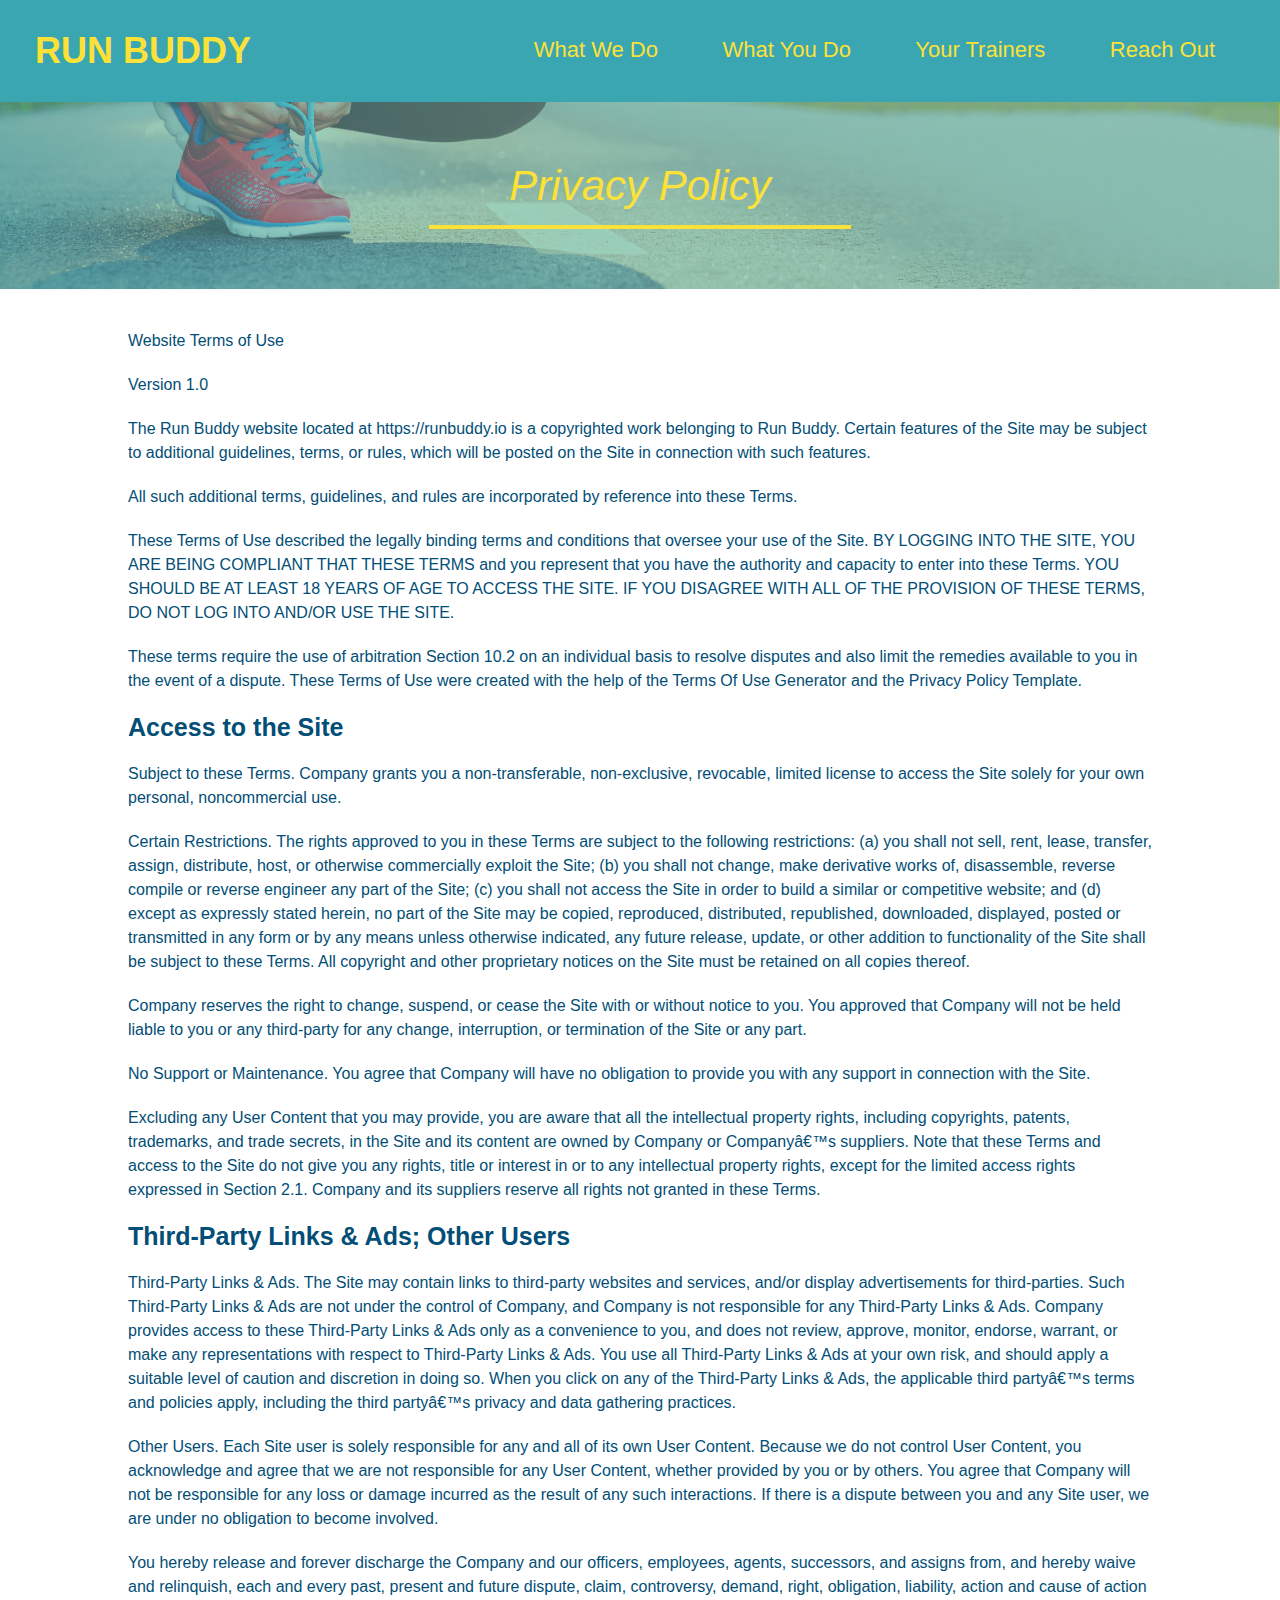
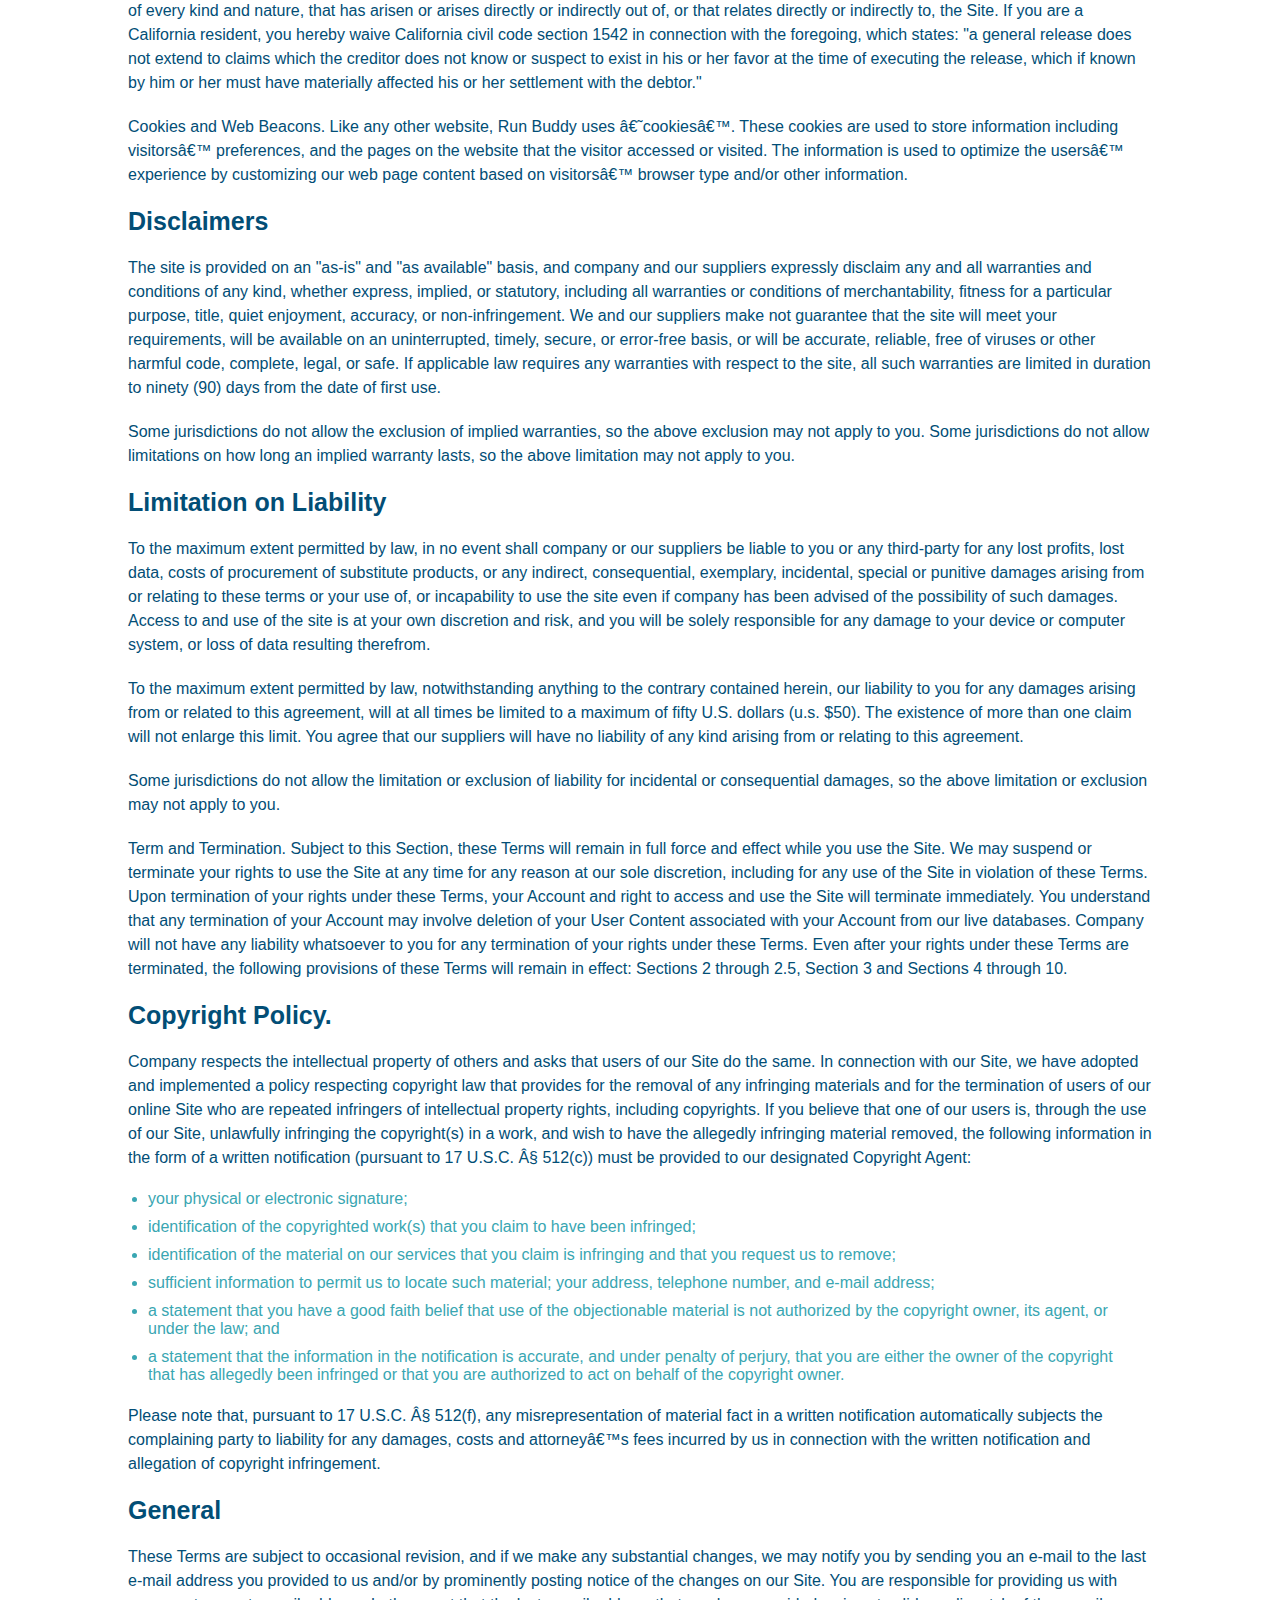
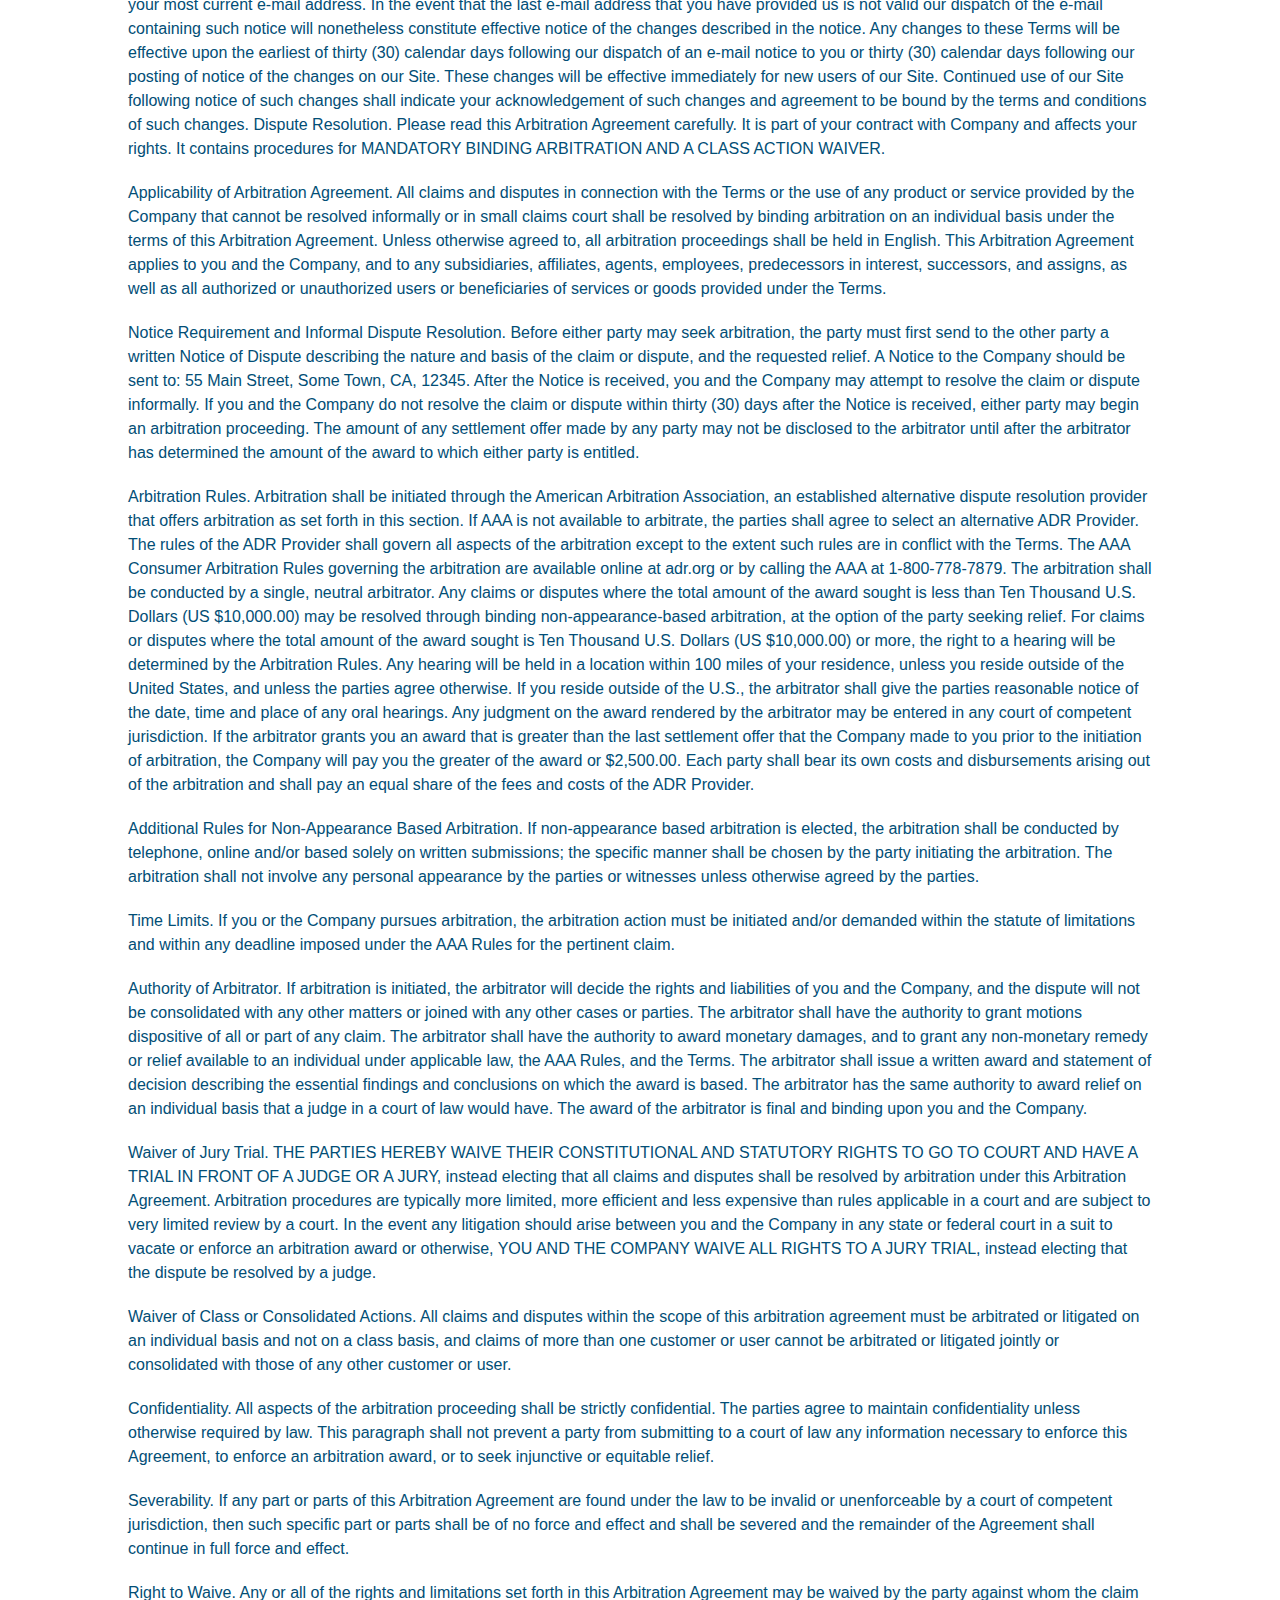
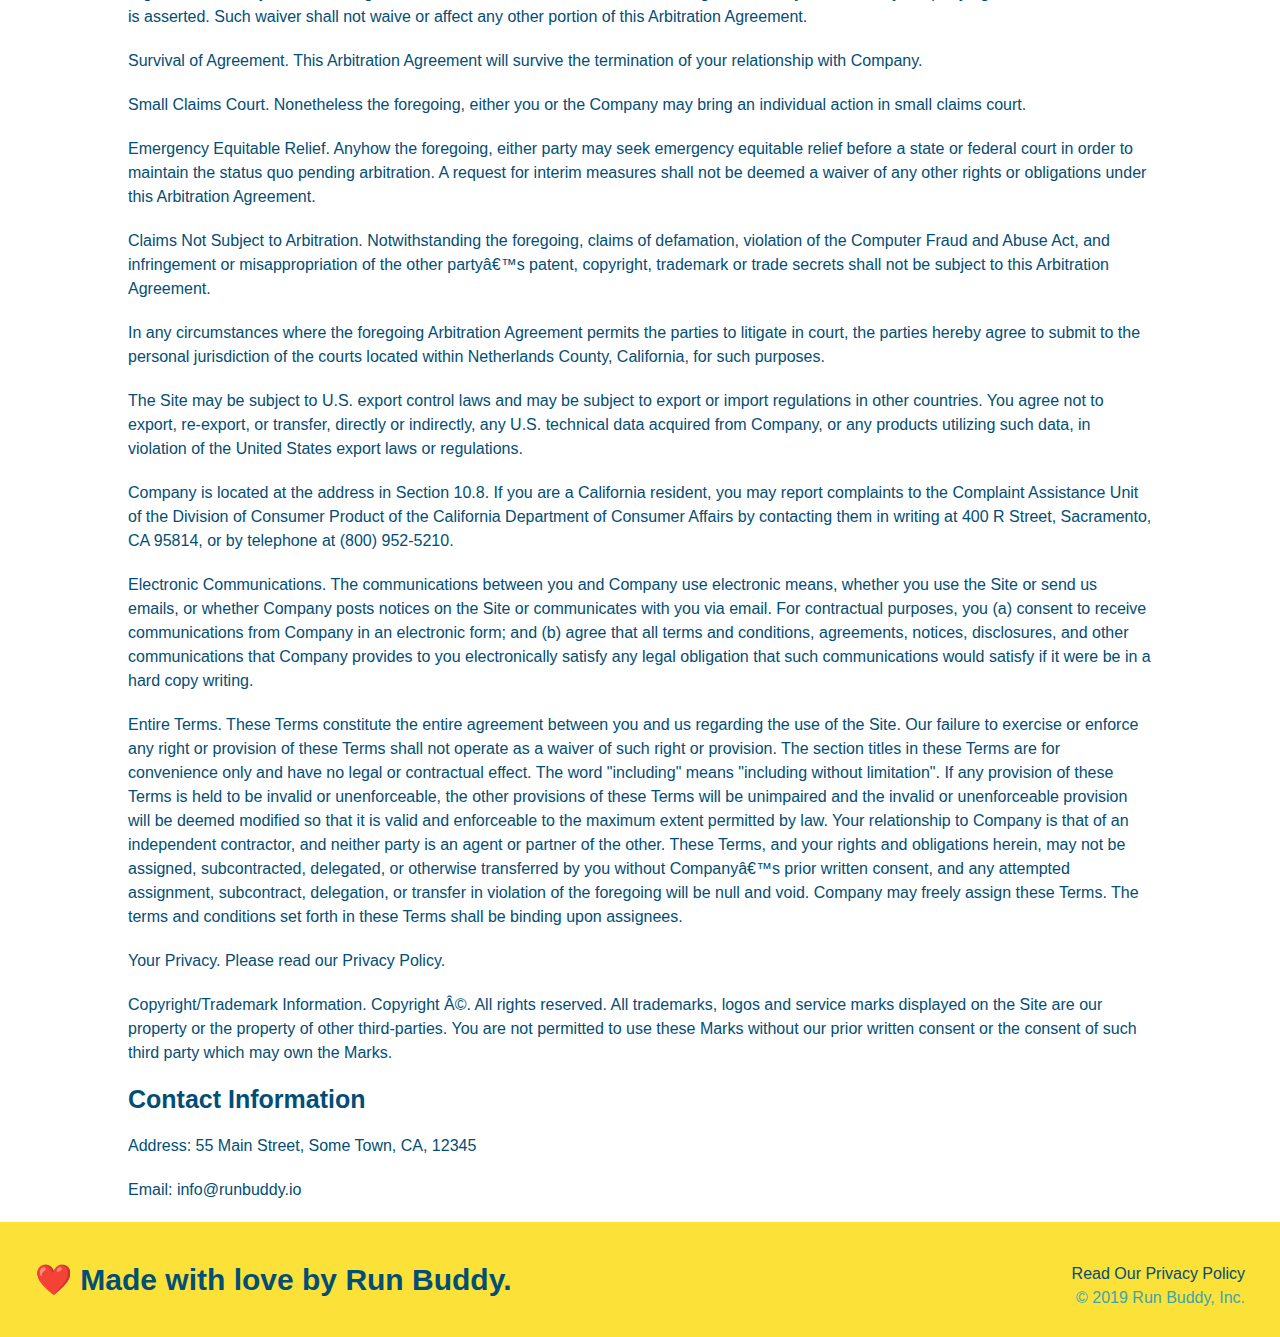
==== privacy-policy.html @ 69fdf437 "Completed Privacy Policy" ====
<!DOCTYPE html>
<html lang="en">
<head>
    <meta charset="UTF-8">
    <link rel="stylesheet" href="./assets/css/style.css">
    <link rel="stylesheet" href="./assets/css/secondary-styles.css">
    <title>Privacy Policy - Run Buddy</title>
</head>
<body>
    <header>
        <h1>
            <a href="./index.html">RUN BUDDY</a>
        </h1>
        <nav>
            <!-- Unordered list element -->
            <ul>
                <!-- List item element -->
                <li>
                    <!-- Anchor element -->
                    <a href="./index.html#what-we-do">What We Do</a>
                </li>
                <li>
                    <a href="./index.html#what-you-do">What You Do</a>
                </li>
                <li>
                    <a href="./index.html#your-trainers">Your Trainers</a>
                </li>
                <li>
                    <a href="./index.html#reach-out">Reach Out</a>
                </li>
            </ul>
        </nav>
    </header>
    <section class="hero">
        <h2 class="page-title">
            Privacy Policy
        </h2>
    </section>
    <article class="secondary-content">
        <p>
            Website Terms of Use
        </p>

        <p>
            Version 1.0
        </p>
        <p>
            The Run Buddy website located at https://runbuddy.io is a copyrighted work belonging to Run Buddy. Certain 
            features of the Site may be subject to additional guidelines, terms, or rules, which will be posted on the Site 
            in connection with such features.
        </p>
        <p>
            All such additional terms, guidelines, and rules are incorporated by reference into these Terms.
        </p>
        <p>
            These Terms of Use described the legally binding terms and conditions that oversee your use of the Site. BY 
            LOGGING INTO THE SITE, YOU ARE BEING COMPLIANT THAT THESE TERMS and you represent that you have the authority 
            and capacity to enter into these Terms. YOU SHOULD BE AT LEAST 18 YEARS OF AGE TO ACCESS THE SITE. IF YOU 
            DISAGREE WITH ALL OF THE PROVISION OF THESE TERMS, DO NOT LOG INTO AND/OR USE THE SITE.
        </p>
        <p>
            These terms require the use of arbitration Section 10.2 on an individual basis to resolve disputes and also
            limit the remedies available to you in the event of a dispute. These Terms of Use were created with the help of
            the Terms Of Use Generator and the Privacy Policy Template.
        </p>
        <h3>
            Access to the Site
        </h3>
        <p>
            Subject to these Terms. Company grants you a non-transferable, non-exclusive, revocable, limited license to
            access the Site solely for your own personal, noncommercial use.
        </p>
        <p>
            Certain Restrictions. The rights approved to you in these Terms are subject to the following restrictions: (a)
            you shall not sell, rent, lease, transfer, assign, distribute, host, or otherwise commercially exploit the Site;
            (b) you shall not change, make derivative works of, disassemble, reverse compile or reverse engineer any part of
            the Site; (c) you shall not access the Site in order to build a similar or competitive website; and (d) except
            as expressly stated herein, no part of the Site may be copied, reproduced, distributed, republished, downloaded,
            displayed, posted or transmitted in any form or by any means unless otherwise indicated, any future release,
            update, or other addition to functionality of the Site shall be subject to these Terms. All copyright and other
            proprietary notices on the Site must be retained on all copies thereof.
        </p>
        <p>
            Company reserves the right to change, suspend, or cease the Site with or without notice to you. You approved
            that Company will not be held liable to you or any third-party for any change, interruption, or termination of
            the Site or any part.
        </p>
        <p>
            No Support or Maintenance. You agree that Company will have no obligation to provide you with any support in
            connection with the Site.
        </p>
        <p>
            Excluding any User Content that you may provide, you are aware that all the intellectual property rights,
            including copyrights, patents, trademarks, and trade secrets, in the Site and its content are owned by Company
            or Companyâ€™s suppliers. Note that these Terms and access to the Site do not give you any rights, title or
            interest in or to any intellectual property rights, except for the limited access rights expressed in Section
            2.1. Company and its suppliers reserve all rights not granted in these Terms.
        </p>
        <h3>
            Third-Party Links & Ads; Other Users
        </h3>
        <p>
            Third-Party Links & Ads. The Site may contain links to third-party websites and services, and/or display
            advertisements for third-parties. Such Third-Party Links & Ads are not under the control of Company, and Company
            is not responsible for any Third-Party Links & Ads. Company provides access to these Third-Party Links & Ads
            only as a convenience to you, and does not review, approve, monitor, endorse, warrant, or make any
            representations with respect to Third-Party Links & Ads. You use all Third-Party Links & Ads at your own risk,
            and should apply a suitable level of caution and discretion in doing so. When you click on any of the
            Third-Party Links & Ads, the applicable third partyâ€™s terms and policies apply, including the third partyâ€™s
            privacy and data gathering practices.
        </p>
        <p>
            Other Users. Each Site user is solely responsible for any and all of its own User Content. Because we do not
            control User Content, you acknowledge and agree that we are not responsible for any User Content, whether
            provided by you or by others. You agree that Company will not be responsible for any loss or damage incurred as
            the result of any such interactions. If there is a dispute between you and any Site user, we are under no
            obligation to become involved.
        </p>
        <p>
            You hereby release and forever discharge the Company and our officers, employees, agents, successors, and
            assigns from, and hereby waive and relinquish, each and every past, present and future dispute, claim,
            controversy, demand, right, obligation, liability, action and cause of action of every kind and nature, that has
            arisen or arises directly or indirectly out of, or that relates directly or indirectly to, the Site. If you are
            a California resident, you hereby waive California civil code section 1542 in connection with the foregoing,
            which states: "a general release does not extend to claims which the creditor does not know or suspect to exist
            in his or her favor at the time of executing the release, which if known by him or her must have materially
            affected his or her settlement with the debtor."
        </p>
        <p>
            Cookies and Web Beacons. Like any other website, Run Buddy uses â€˜cookiesâ€™. These cookies are used to store
            information including visitorsâ€™ preferences, and the pages on the website that the visitor accessed or visited.
            The information is used to optimize the usersâ€™ experience by customizing our web page content based on visitorsâ€™
            browser type and/or other information.
        </p>
        <h3>
            Disclaimers
        </h3>
        <p>
            The site is provided on an "as-is" and "as available" basis, and company and our suppliers expressly disclaim
            any and all warranties and conditions of any kind, whether express, implied, or statutory, including all
            warranties or conditions of merchantability, fitness for a particular purpose, title, quiet enjoyment, accuracy,
            or non-infringement. We and our suppliers make not guarantee that the site will meet your requirements, will be
            available on an uninterrupted, timely, secure, or error-free basis, or will be accurate, reliable, free of
            viruses or other harmful code, complete, legal, or safe. If applicable law requires any warranties with respect
            to the site, all such warranties are limited in duration to ninety (90) days from the date of first use.
        </p>
        <p>
            Some jurisdictions do not allow the exclusion of implied warranties, so the above exclusion may not apply to
            you. Some jurisdictions do not allow limitations on how long an implied warranty lasts, so the above limitation
            may not apply to you.
        </p>
        <h3>
            Limitation on Liability
        </h3>
        <p>
            To the maximum extent permitted by law, in no event shall company or our suppliers be liable to you or any
            third-party for any lost profits, lost data, costs of procurement of substitute products, or any indirect,
            consequential, exemplary, incidental, special or punitive damages arising from or relating to these terms or
            your use of, or incapability to use the site even if company has been advised of the possibility of such
            damages. Access to and use of the site is at your own discretion and risk, and you will be solely responsible
            for any damage to your device or computer system, or loss of data resulting therefrom.
        </p>
        <p>
            To the maximum extent permitted by law, notwithstanding anything to the contrary contained herein, our liability
            to you for any damages arising from or related to this agreement, will at all times be limited to a maximum of
            fifty U.S. dollars (u.s. $50). The existence of more than one claim will not enlarge this limit. You agree that
            our suppliers will have no liability of any kind arising from or relating to this agreement.
        </p>
        <p>
            Some jurisdictions do not allow the limitation or exclusion of liability for incidental or consequential
            damages, so the above limitation or exclusion may not apply to you.
        </p>
        <p>
            Term and Termination. Subject to this Section, these Terms will remain in full force and effect while you use
            the Site. We may suspend or terminate your rights to use the Site at any time for any reason at our sole
            discretion, including for any use of the Site in violation of these Terms. Upon termination of your rights under
            these Terms, your Account and right to access and use the Site will terminate immediately. You understand that
            any termination of your Account may involve deletion of your User Content associated with your Account from our
            live databases. Company will not have any liability whatsoever to you for any termination of your rights under
            these Terms. Even after your rights under these Terms are terminated, the following provisions of these Terms
            will remain in effect: Sections 2 through 2.5, Section 3 and Sections 4 through 10.
        </p>
        <h3>
            Copyright Policy.
        </h3>
        <p>
            Company respects the intellectual property of others and asks that users of our Site do the same. In connection
            with our Site, we have adopted and implemented a policy respecting copyright law that provides for the removal
            of any infringing materials and for the termination of users of our online Site who are repeated infringers of
            intellectual property rights, including copyrights. If you believe that one of our users is, through the use of
            our Site, unlawfully infringing the copyright(s) in a work, and wish to have the allegedly infringing material
            removed, the following information in the form of a written notification (pursuant to 17 U.S.C. Â§ 512(c)) must
            be provided to our designated Copyright Agent:
        </p>
        <ul>
            <li>
                your physical or electronic signature;
            </li>
            <li>
                identification of the copyrighted work(s) that you claim to have been infringed;
            </li>
            <li>
                identification of the material on our services that you claim is infringing and that you request us to remove;
            </li>
            <li>
                sufficient information to permit us to locate such material; your address, telephone number, and e-mail
                address;
            </li>
            <li>
                a statement that you have a good faith belief that use of the objectionable material is not authorized by the
                copyright owner, its agent, or under the law; and
            </li>
            <li>
                a statement that the information in the notification is accurate, and under penalty of perjury, that you are
                either the owner of the copyright that has allegedly been infringed or that you are authorized to act on
                behalf of the copyright owner.
            </li>
        </ul>
        <p>
            Please note that, pursuant to 17 U.S.C. Â§ 512(f), any misrepresentation of material fact in a written
            notification automatically subjects the complaining party to liability for any damages, costs and attorneyâ€™s
            fees incurred by us in connection with the written notification and allegation of copyright infringement.
        </p>
        <h3>
            General
        </h3>
        <p>
            These Terms are subject to occasional revision, and if we make any substantial changes, we may notify you by
            sending you an e-mail to the last e-mail address you provided to us and/or by prominently posting notice of the
            changes on our Site. You are responsible for providing us with your most current e-mail address. In the event
            that the last e-mail address that you have provided us is not valid our dispatch of the e-mail containing such
            notice will nonetheless constitute effective notice of the changes described in the notice. Any changes to these
            Terms will be effective upon the earliest of thirty (30) calendar days following our dispatch of an e-mail
            notice to you or thirty (30) calendar days following our posting of notice of the changes on our Site. These
            changes will be effective immediately for new users of our Site. Continued use of our Site following notice of
            such changes shall indicate your acknowledgement of such changes and agreement to be bound by the terms and
            conditions of such changes. Dispute Resolution. Please read this Arbitration Agreement carefully. It is part of
            your contract with Company and affects your rights. It contains procedures for MANDATORY BINDING ARBITRATION AND
            A CLASS ACTION WAIVER.
        </p>
        <p>
            Applicability of Arbitration Agreement. All claims and disputes in connection with the Terms or the use of any
            product or service provided by the Company that cannot be resolved informally or in small claims court shall be
            resolved by binding arbitration on an individual basis under the terms of this Arbitration Agreement. Unless
            otherwise agreed to, all arbitration proceedings shall be held in English. This Arbitration Agreement applies to
            you and the Company, and to any subsidiaries, affiliates, agents, employees, predecessors in interest,
            successors, and assigns, as well as all authorized or unauthorized users or beneficiaries of services or goods
            provided under the Terms.
        </p>
        <p>
            Notice Requirement and Informal Dispute Resolution. Before either party may seek arbitration, the party must
            first send to the other party a written Notice of Dispute describing the nature and basis of the claim or
            dispute, and the requested relief. A Notice to the Company should be sent to: 55 Main Street, Some Town, CA,
            12345. After the Notice is received, you and the Company may attempt to resolve the claim or dispute informally.
            If you and the Company do not resolve the claim or dispute within thirty (30) days after the Notice is received,
            either party may begin an arbitration proceeding. The amount of any settlement offer made by any party may not
            be disclosed to the arbitrator until after the arbitrator has determined the amount of the award to which either
            party is entitled.
        </p>
        <p>
            Arbitration Rules. Arbitration shall be initiated through the American Arbitration Association, an established
            alternative dispute resolution provider that offers arbitration as set forth in this section. If AAA is not
            available to arbitrate, the parties shall agree to select an alternative ADR Provider. The rules of the ADR
            Provider shall govern all aspects of the arbitration except to the extent such rules are in conflict with the
            Terms. The AAA Consumer Arbitration Rules governing the arbitration are available online at adr.org or by
            calling the AAA at 1-800-778-7879. The arbitration shall be conducted by a single, neutral arbitrator. Any
            claims or disputes where the total amount of the award sought is less than Ten Thousand U.S. Dollars (US
            $10,000.00) may be resolved through binding non-appearance-based arbitration, at the option of the party seeking
            relief. For claims or disputes where the total amount of the award sought is Ten Thousand U.S. Dollars (US
            $10,000.00) or more, the right to a hearing will be determined by the Arbitration Rules. Any hearing will be
            held in a location within 100 miles of your residence, unless you reside outside of the United States, and
            unless the parties agree otherwise. If you reside outside of the U.S., the arbitrator shall give the parties
            reasonable notice of the date, time and place of any oral hearings. Any judgment on the award rendered by the
            arbitrator may be entered in any court of competent jurisdiction. If the arbitrator grants you an award that is
            greater than the last settlement offer that the Company made to you prior to the initiation of arbitration, the
            Company will pay you the greater of the award or $2,500.00. Each party shall bear its own costs and
            disbursements arising out of the arbitration and shall pay an equal share of the fees and costs of the ADR
            Provider.
        </p>
        <p>
            Additional Rules for Non-Appearance Based Arbitration. If non-appearance based arbitration is elected, the
            arbitration shall be conducted by telephone, online and/or based solely on written submissions; the specific
            manner shall be chosen by the party initiating the arbitration. The arbitration shall not involve any personal
            appearance by the parties or witnesses unless otherwise agreed by the parties.
        </p>
        <p>
            Time Limits. If you or the Company pursues arbitration, the arbitration action must be initiated and/or demanded
            within the statute of limitations and within any deadline imposed under the AAA Rules for the pertinent claim.
        </p>
        <p>
            Authority of Arbitrator. If arbitration is initiated, the arbitrator will decide the rights and liabilities of
            you and the Company, and the dispute will not be consolidated with any other matters or joined with any other
            cases or parties. The arbitrator shall have the authority to grant motions dispositive of all or part of any
            claim. The arbitrator shall have the authority to award monetary damages, and to grant any non-monetary remedy
            or relief available to an individual under applicable law, the AAA Rules, and the Terms. The arbitrator shall
            issue a written award and statement of decision describing the essential findings and conclusions on which the
            award is based. The arbitrator has the same authority to award relief on an individual basis that a judge in a
            court of law would have. The award of the arbitrator is final and binding upon you and the Company.
        </p>
        <p>
            Waiver of Jury Trial. THE PARTIES HEREBY WAIVE THEIR CONSTITUTIONAL AND STATUTORY RIGHTS TO GO TO COURT AND HAVE
            A TRIAL IN FRONT OF A JUDGE OR A JURY, instead electing that all claims and disputes shall be resolved by
            arbitration under this Arbitration Agreement. Arbitration procedures are typically more limited, more efficient
            and less expensive than rules applicable in a court and are subject to very limited review by a court. In the
            event any litigation should arise between you and the Company in any state or federal court in a suit to vacate
            or enforce an arbitration award or otherwise, YOU AND THE COMPANY WAIVE ALL RIGHTS TO A JURY TRIAL, instead
            electing that the dispute be resolved by a judge.
        </p>
        <p>
            Waiver of Class or Consolidated Actions. All claims and disputes within the scope of this arbitration agreement
            must be arbitrated or litigated on an individual basis and not on a class basis, and claims of more than one
            customer or user cannot be arbitrated or litigated jointly or consolidated with those of any other customer or
            user.
        </p>
        <p>
            Confidentiality. All aspects of the arbitration proceeding shall be strictly confidential. The parties agree to
            maintain confidentiality unless otherwise required by law. This paragraph shall not prevent a party from
            submitting to a court of law any information necessary to enforce this Agreement, to enforce an arbitration
            award, or to seek injunctive or equitable relief.
        </p>
        <p>
            Severability. If any part or parts of this Arbitration Agreement are found under the law to be invalid or
            unenforceable by a court of competent jurisdiction, then such specific part or parts shall be of no force and
            effect and shall be severed and the remainder of the Agreement shall continue in full force and effect.
        </p>
        <p>
            Right to Waive. Any or all of the rights and limitations set forth in this Arbitration Agreement may be waived
            by the party against whom the claim is asserted. Such waiver shall not waive or affect any other portion of this
            Arbitration Agreement.
        </p>
        <p>
            Survival of Agreement. This Arbitration Agreement will survive the termination of your relationship with
            Company.
        </p>
        <p>
            Small Claims Court. Nonetheless the foregoing, either you or the Company may bring an individual action in small
            claims court.
        </p>
        <p>
            Emergency Equitable Relief. Anyhow the foregoing, either party may seek emergency equitable relief before a
            state or federal court in order to maintain the status quo pending arbitration. A request for interim measures
            shall not be deemed a waiver of any other rights or obligations under this Arbitration Agreement.
        </p>
        <p>
            Claims Not Subject to Arbitration. Notwithstanding the foregoing, claims of defamation, violation of the
            Computer Fraud and Abuse Act, and infringement or misappropriation of the other partyâ€™s patent, copyright,
            trademark or trade secrets shall not be subject to this Arbitration Agreement.
        </p>
        <p>
            In any circumstances where the foregoing Arbitration Agreement permits the parties to litigate in court, the
            parties hereby agree to submit to the personal jurisdiction of the courts located within Netherlands County,
            California, for such purposes.
        </p>
        <p>
            The Site may be subject to U.S. export control laws and may be subject to export or import regulations in other
            countries. You agree not to export, re-export, or transfer, directly or indirectly, any U.S. technical data
            acquired from Company, or any products utilizing such data, in violation of the United States export laws or
            regulations.
        </p>
        <p>
            Company is located at the address in Section 10.8. If you are a California resident, you may report complaints
            to the Complaint Assistance Unit of the Division of Consumer Product of the California Department of Consumer
            Affairs by contacting them in writing at 400 R Street, Sacramento, CA 95814, or by telephone at (800) 952-5210.
        </p>
        <p>
            Electronic Communications. The communications between you and Company use electronic means, whether you use the
            Site or send us emails, or whether Company posts notices on the Site or communicates with you via email. For
            contractual purposes, you (a) consent to receive communications from Company in an electronic form; and (b)
            agree that all terms and conditions, agreements, notices, disclosures, and other communications that Company
            provides to you electronically satisfy any legal obligation that such communications would satisfy if it were be
            in a hard copy writing.
        </p>
        <p>
            Entire Terms. These Terms constitute the entire agreement between you and us regarding the use of the Site. Our
            failure to exercise or enforce any right or provision of these Terms shall not operate as a waiver of such right
            or provision. The section titles in these Terms are for convenience only and have no legal or contractual
            effect. The word "including" means "including without limitation". If any provision of these Terms is held to be
            invalid or unenforceable, the other provisions of these Terms will be unimpaired and the invalid or
            unenforceable provision will be deemed modified so that it is valid and enforceable to the maximum extent
            permitted by law. Your relationship to Company is that of an independent contractor, and neither party is an
            agent or partner of the other. These Terms, and your rights and obligations herein, may not be assigned,
            subcontracted, delegated, or otherwise transferred by you without Companyâ€™s prior written consent, and any
            attempted assignment, subcontract, delegation, or transfer in violation of the foregoing will be null and void.
            Company may freely assign these Terms. The terms and conditions set forth in these Terms shall be binding upon
            assignees.
        </p>
        <p>
            Your Privacy. Please read our Privacy Policy.
        </p>
        <p>
            Copyright/Trademark Information. Copyright Â©. All rights reserved. All trademarks, logos and service marks
            displayed on the Site are our property or the property of other third-parties. You are not permitted to use
            these Marks without our prior written consent or the consent of such third party which may own the Marks.
        </p>
        <h3>
            Contact Information
        </h3>
        <p>
            Address: 55 Main Street, Some Town, CA, 12345
        </p>
        <p>
            Email: info@runbuddy.io
        </p>
    </article>
    <footer>
        <h2>❤️ Made with love by Run Buddy.</h2>
        <div>
            <a>Read Our Privacy Policy</a><br />
            &copy; 2019 Run Buddy, Inc.
        </div>
    </footer>
</body>
</html>
---- assets/css/style.css ----
* {
    margin: 0;
    padding: 0;
    box-sizing: border-box;
}

body {
    /* more on this crazy alphanumerical value in a minute! */
    color: #39a6b2;
    font-family: Helvetica, Arial, sans-serif;
}

/* apply styles to <header> */
header {
    padding: 30px 35px;
    background-color: #39a6b2;
}

header h1 {
    font-weight: bold;
    font-size: 36px;
    color: #fce138;
    margin: 0;
    display: inline;
}

header a {
    text-decoration: none;
    color: #fce138;
}

header nav {
    float: right;
    margin: 7px 0;
}

header nav ul li {
    display: inline;
}

header nav ul li a {
    margin: 0 30px;
    font-weight: lighter;
    font-size: 22px;
}

footer {
    background: #fce138;
    width: 100%;
    padding: 40px 35px;
}

footer h2 {
    display: inline;
    color: #024e76;
    font-size: 30px;
    margin: 0;
}

footer div {
    float: right;
    line-height: 1.5;
    text-align: right;
}

footer a {
    color: #024e76;
}

section {
    padding: 60px;
}

/* Hero Style Start */
.hero{
    background-image: url("../images/hero-bg.jpg");
    height: 600px;
    background-size: cover;
    background-position: center;
    position: relative;
}
/* Hero Style End */

.hero-form {
    background-color: #fce138;
    padding: 20px;
    width: 500px;
    color: #024e76;
    border: solid 3px #024e76;
    position: absolute;
    bottom: 120px;
    right: 140px;
}

.hero-form h3 {
    font-size: 24px;
    margin: 0;
}

.hero-form p {
    margin: 5px 0 15px 0;
}

.form-input {
    border: 1px solid #024e76;
    display: block;
    padding: 7px 15px;
    font-size: 16px;
    color: #024e76;
    width: 100%;
    margin-bottom: 15px;
}

.hero-form label {
    margin: 0 5px;
}

.hero-form button {
    background-color: #024e76;
    color: #fce138;
    padding: 10px 20px;
    border: none;
    font-size: 16px;
}

.intro {
    text-align: center;
}

.section-title {
    font-size: 55px;
    color: #024e76;
    margin-bottom: 35px;
    padding: 0 100px 20px 100px;
    display: inline-block;
    border-bottom: 3px solid;
}

.primary-border {
    border-color: #fce138;
}

.secondary-border {
    border-color: #39a6b2;
}

.intro p {
    line-height: 1.7;
    color: #39a6b2;
    width: 80%;
    font-size: 20px;
    margin: 0 auto;
}

.steps {
    text-align: center;
    background: #fce138;
}

.steps div {
    margin-bottom: 80px;
}

.steps img {
    width: 15%;
    margin: 10px 0;
}

.steps h3 {
    color: #024e76;
    font-size: 46px;
    margin-top: 10px;
}

.steps p {
    color: #39a6b2;
    font-size: 23px;
}

.steps span {
    font-size: 38px;
}

.trainers {
    text-align: center;
}

.trainer {
    width: 900px;
    margin: 0 auto 30px auto;
    background: #024e76;
    color: #fce138;
    overflow: auto;
}

.trainer img {
    width: 35%;
    float: left;
}

.trainer-bio {
    padding: 35px;
    float: left;
    width: 65%;
}

.text-left {
    text-align: left;
}

.text-right {
    text-align: right;
}

.trainer-bio h3 {
    font-size: 32px;
    margin-bottom: 8px;
}

.trainer-bio h4 {
    font-weight: lighter;
    font-size: 26px;
    margin-bottom: 25px;
}

.trainer-bio p {
    font-size: 17px;
    line-height: 1.3;
}

/* REACH OUT SECTION START */
.contact {
    text-align: center;
    background: #024e76;
}

.contact h2 {
    color: #fce138;
}

.contact-info iframe {
    width: 400px;
    height: 400px;
}

.contact-info div {
    width: 410px;
    display: inline-block;
    vertical-align: top;
    text-align: left;
    margin: 30px 0 0 60px;
    color: white;
}

.contact-info h3 {
    color: #fce138;
    font-size: 32px;
}

.contact-info p, .contact-info address {
    margin: 20px 0;
    line-height: 1.5;
    font-size: 20px;
    font-style: normal;
}

.contact-info a {
    color: #fce138;
}
/* REACH OUT STYLES END */
---- assets/css/secondary-styles.css ----
.hero {
    background-position: bottom;
    height: auto;
    text-align: center;
    margin-bottom: 40px;
}

.page-title {
    color: #fce138;
    display: inline-block;
    border-bottom: 4px solid #fce138;
    padding: 0 80px 15px 80px;
    font-weight: normal;
    font-size: 42px;
    font-style: italic;
}

.secondary-content {
    width: 80%;
    margin: 0 auto;
    color: #024e76;
}

.secondary-content h3 {
    font-size: 25px;
    margin: 20px 0;
}

.secondary-content p {
    font-size: 16px;
    line-height: 1.5;
    margin: 20px 0;
}

.secondary-content ul {
    margin: 15px 20px;
}

.secondary-content li {
    color: #39a6b2;
    margin: 10px 0;
}
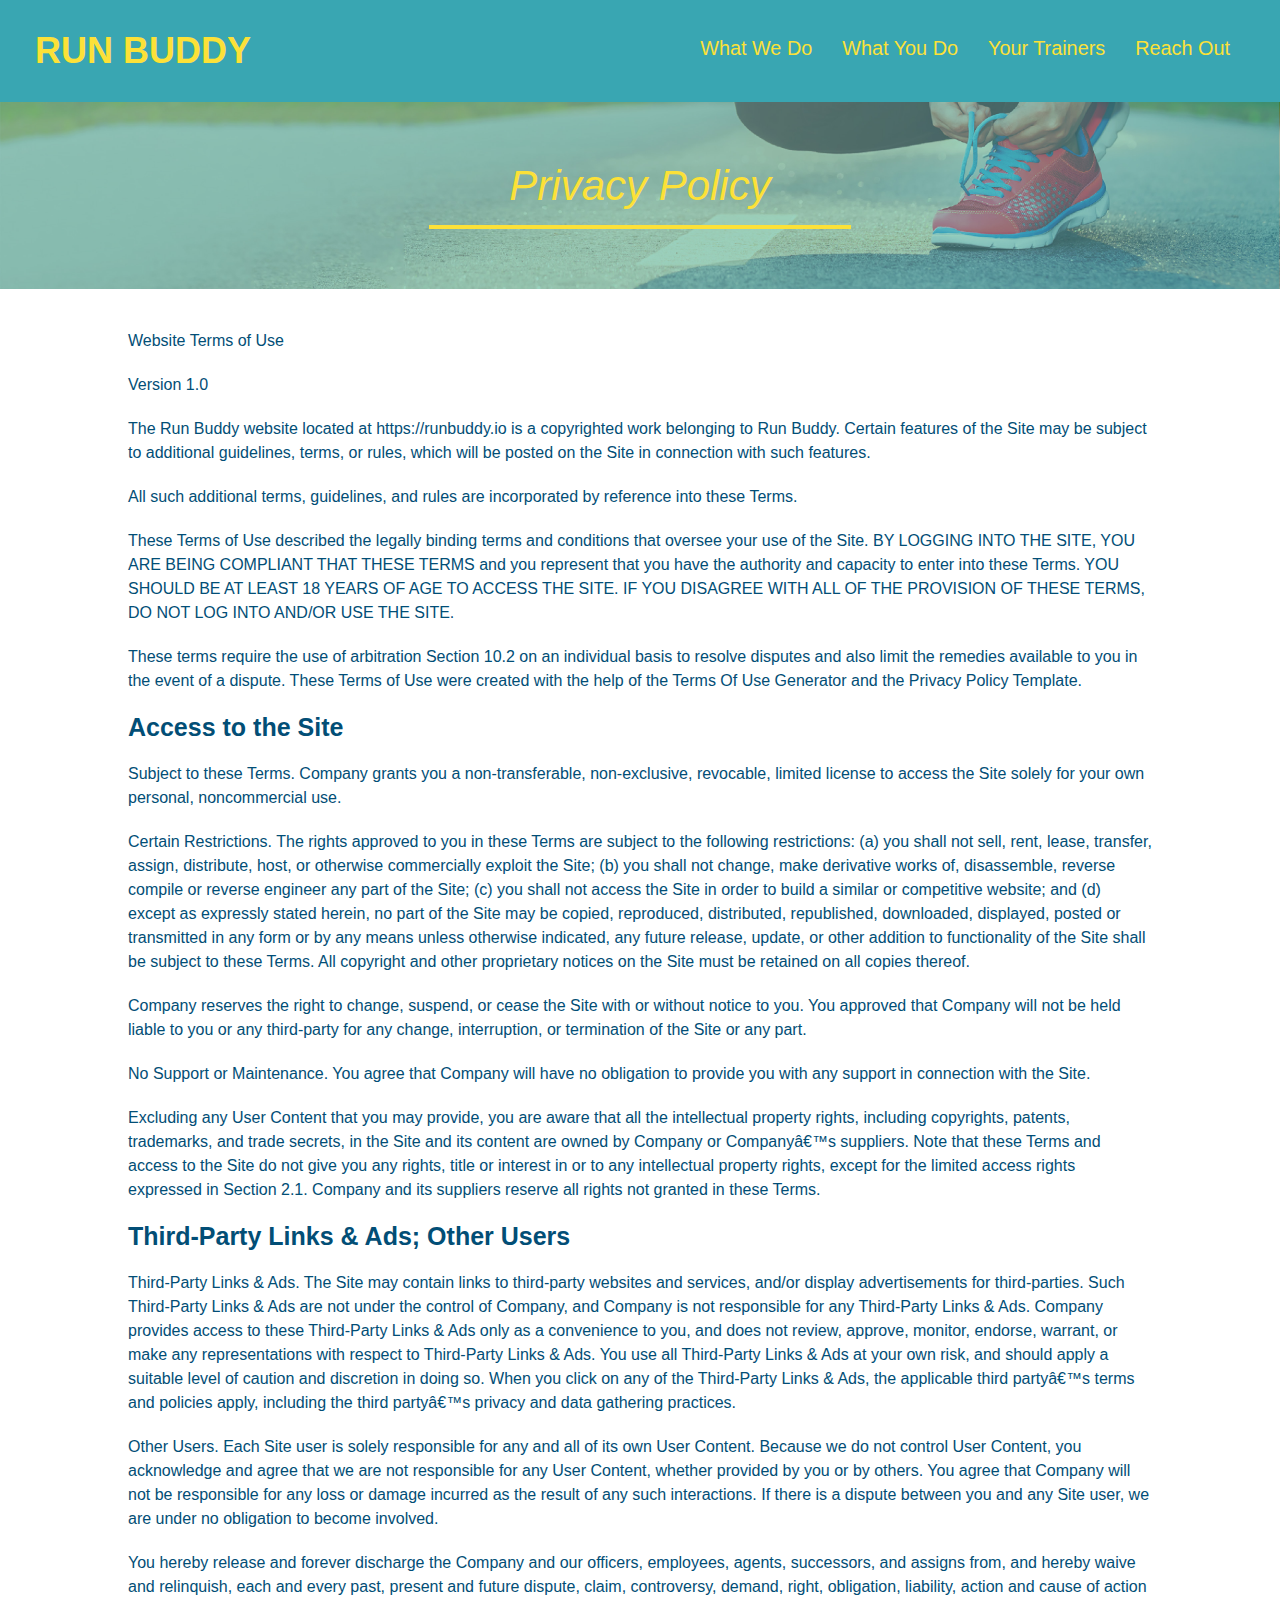
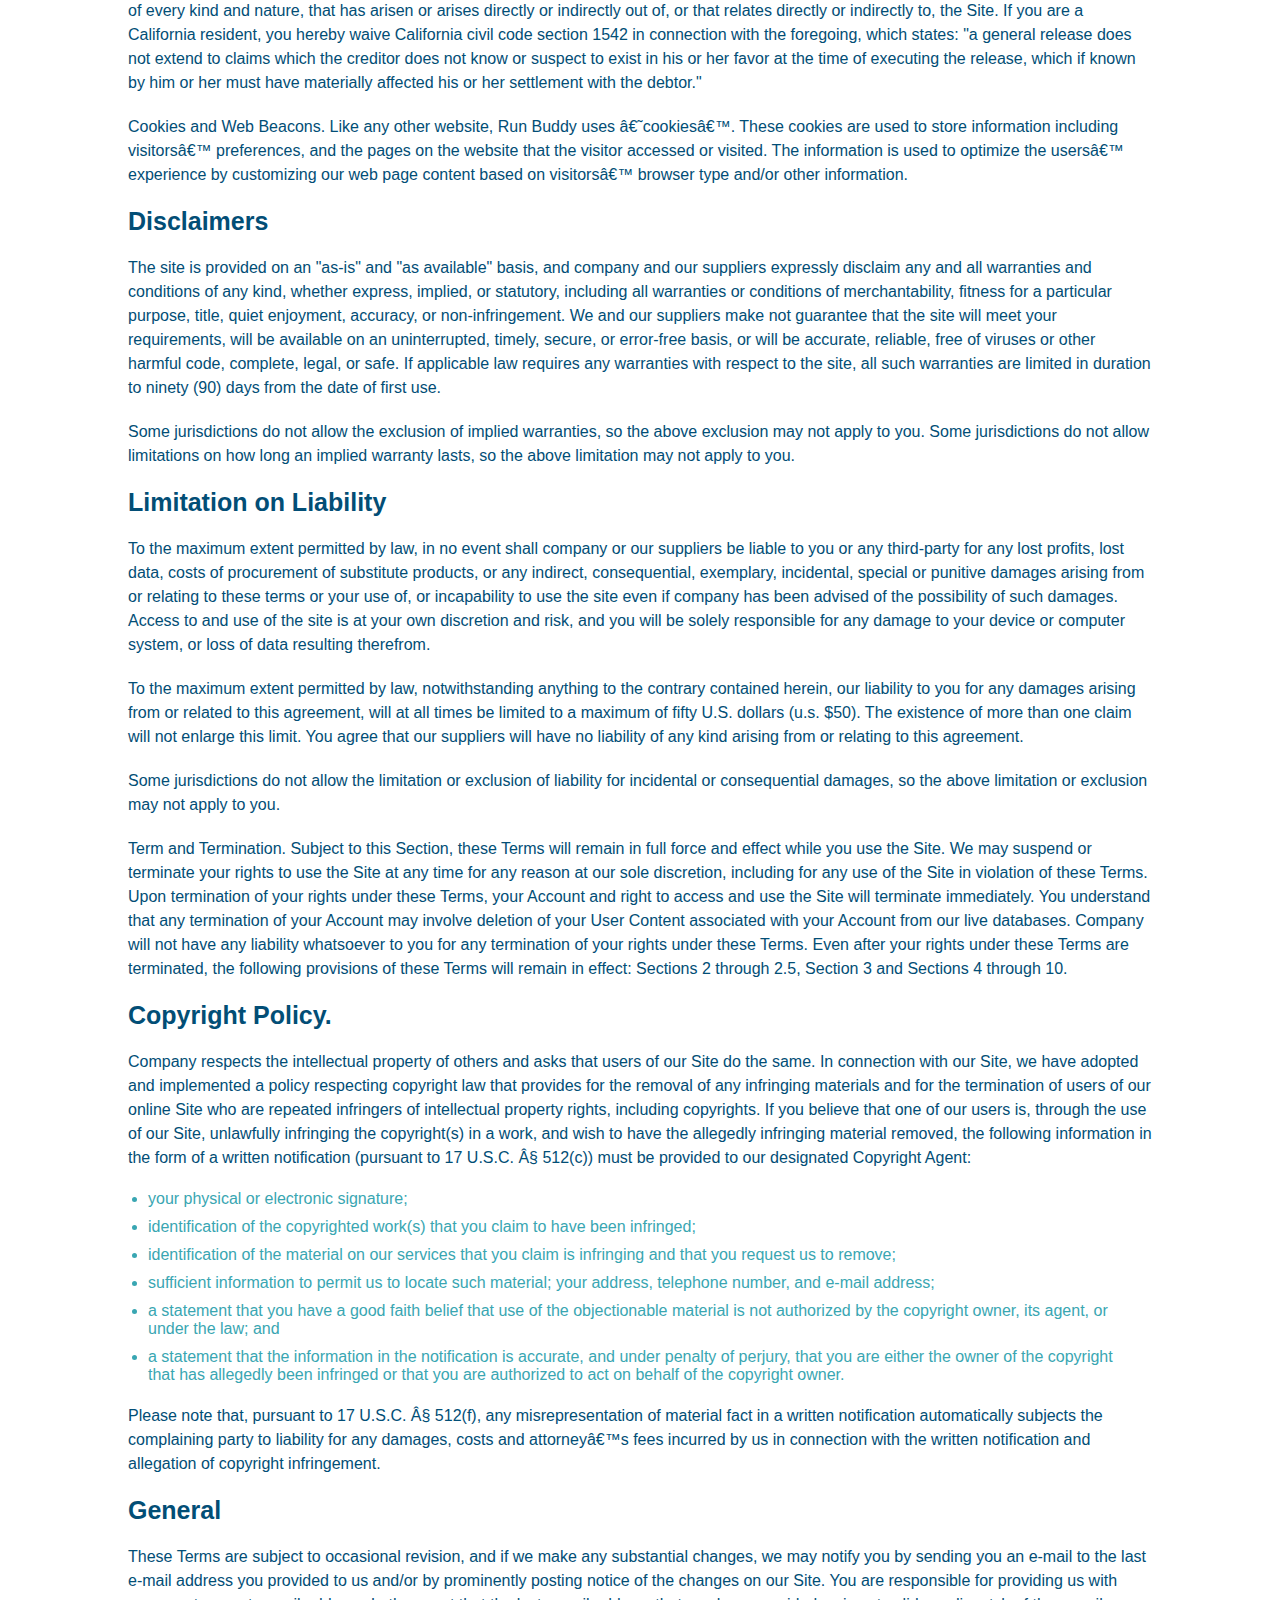
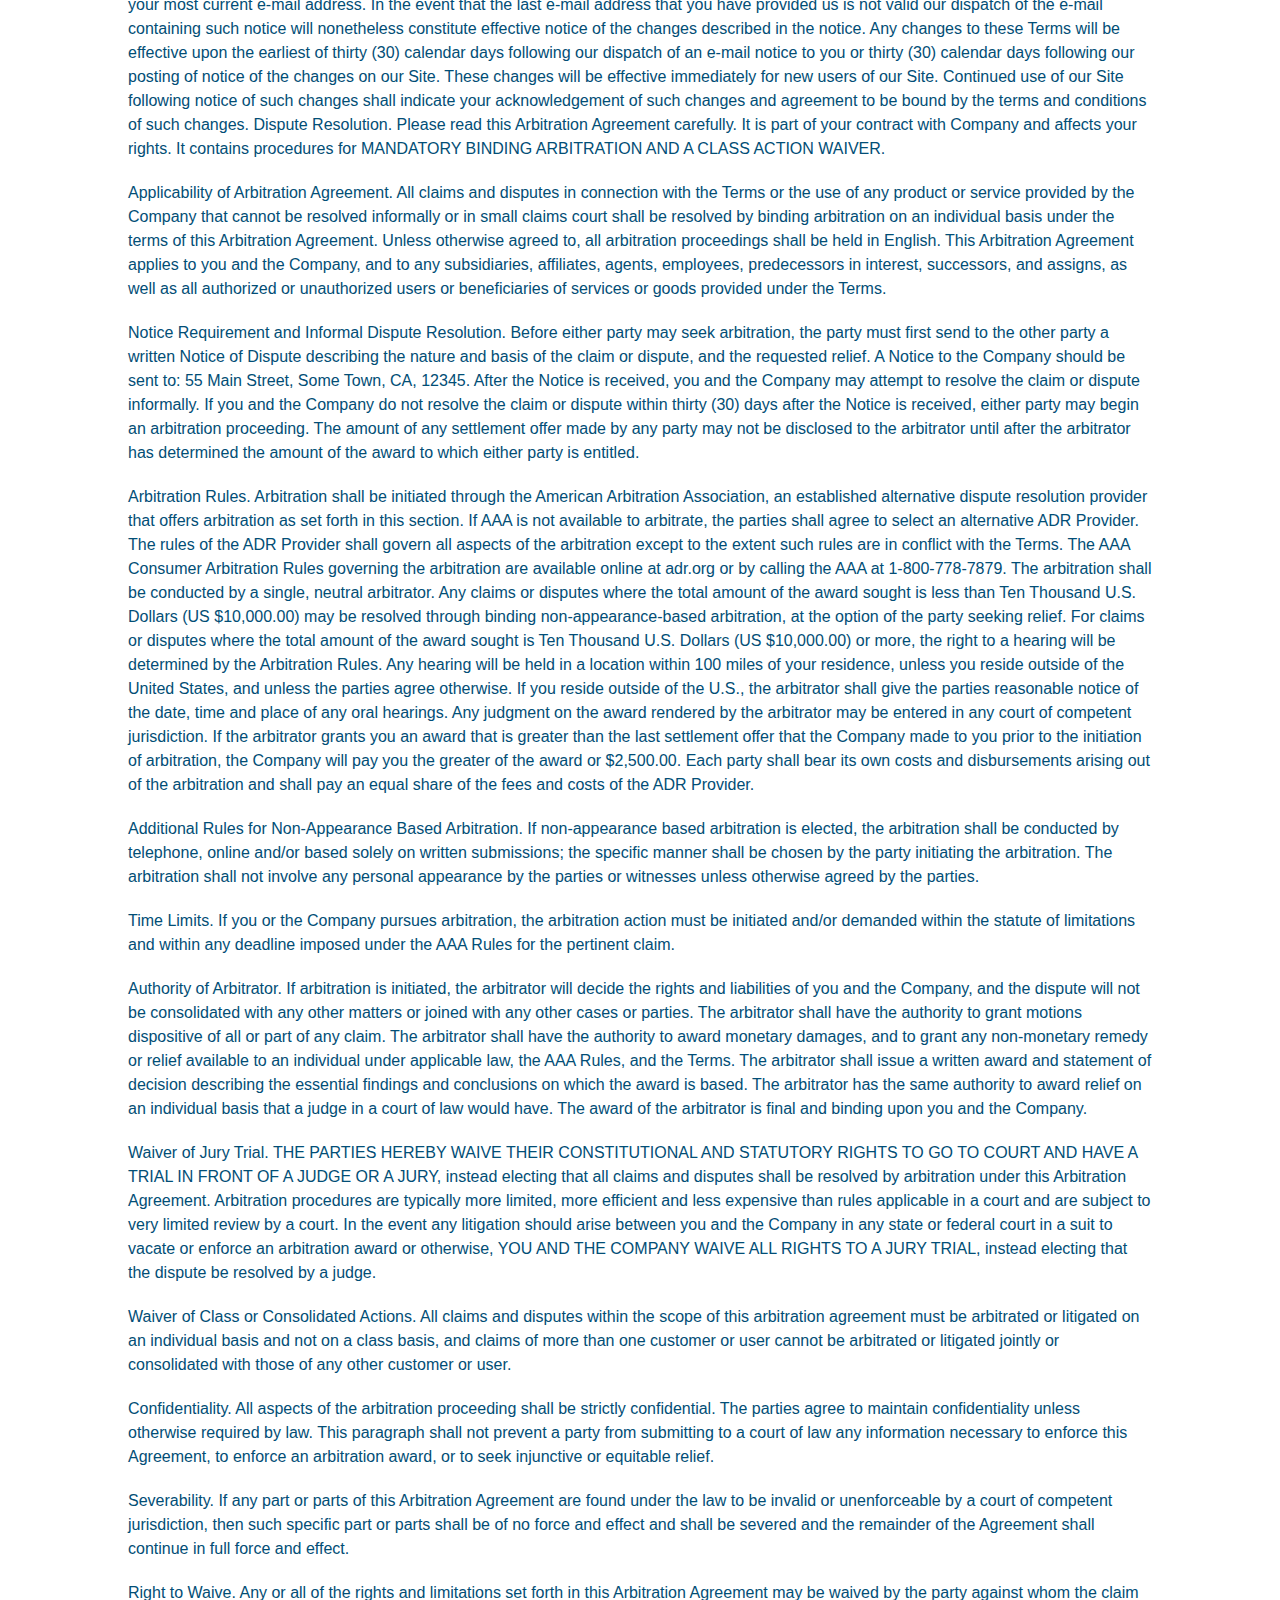
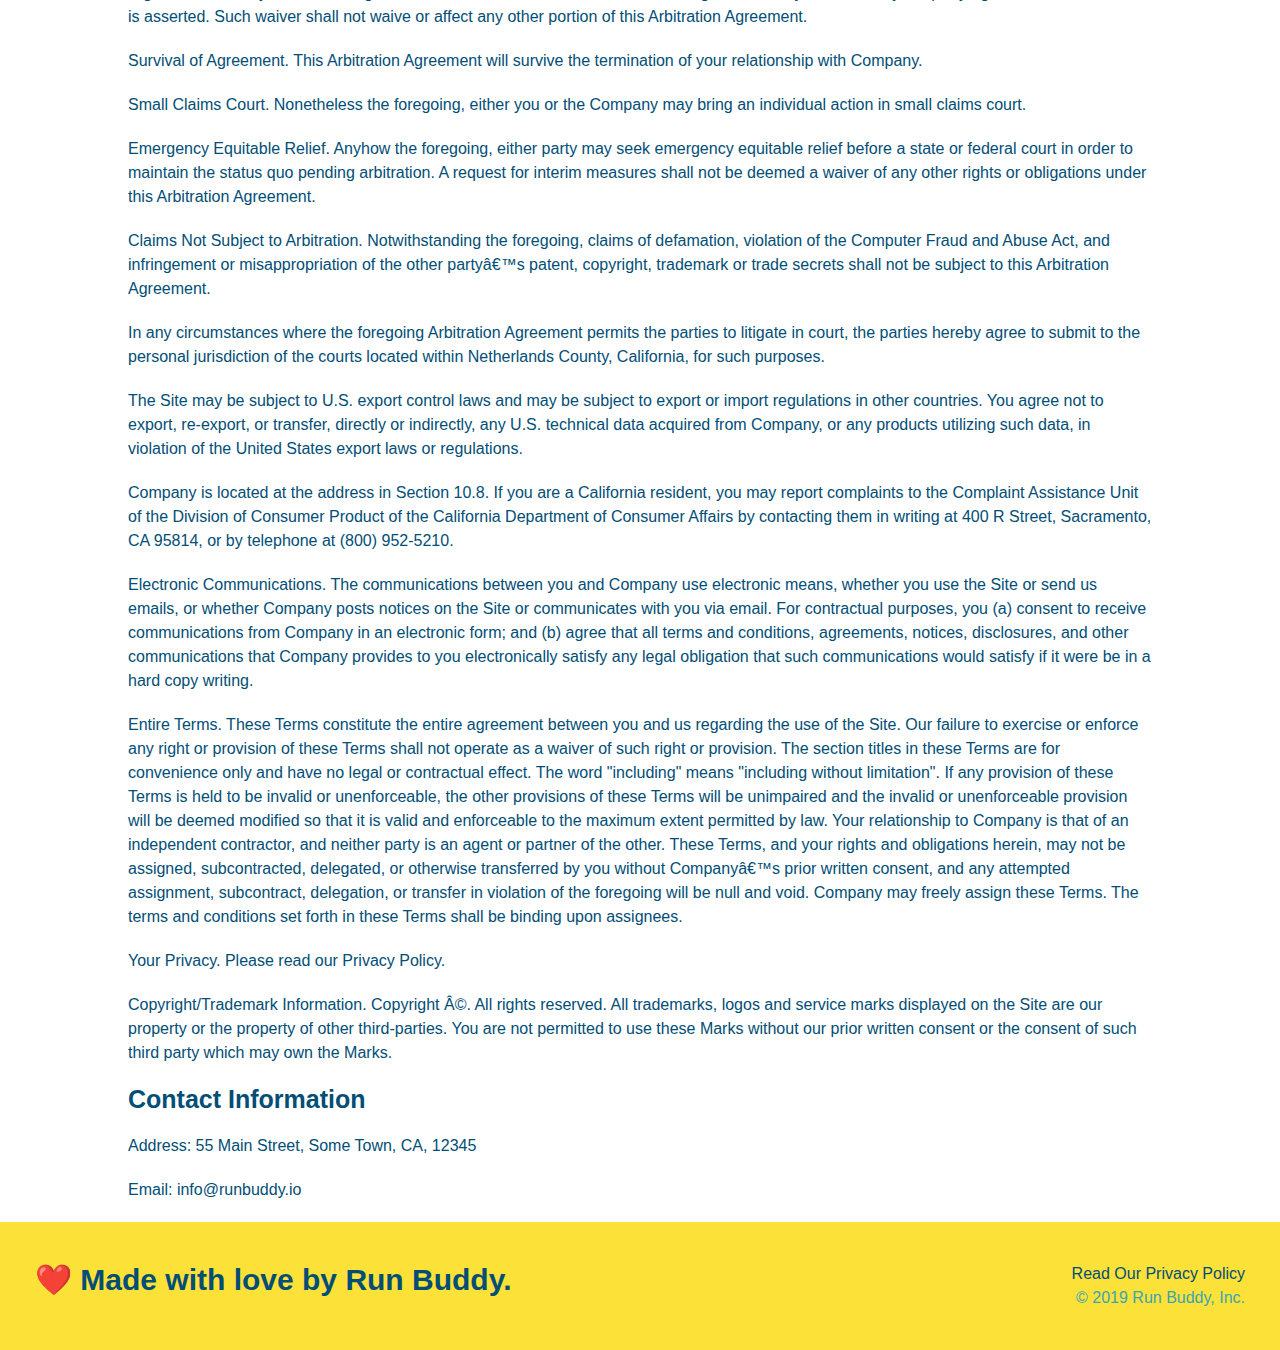
==== commit 6345c20f: "Start to add media queries" ====
--- a/privacy-policy.html
+++ b/privacy-policy.html
@@ -2,6 +2,7 @@
 <html lang="en">
 <head>
     <meta charset="UTF-8">
+    <meta name="viewport" content="width=device-width, initial-scale=1.0" />
     <link rel="stylesheet" href="./assets/css/style.css">
     <link rel="stylesheet" href="./assets/css/secondary-styles.css">
     <title>Privacy Policy - Run Buddy</title>
--- a/assets/css/style.css
+++ b/assets/css/style.css
@@ -14,6 +14,9 @@
 header {
     padding: 30px 35px;
     background-color: #39a6b2;
+    display: flex;
+    justify-content: space-between;
+    flex-wrap: wrap;
 }
 
 header h1 {
@@ -21,7 +24,6 @@
     font-size: 36px;
     color: #fce138;
     margin: 0;
-    display: inline;
 }
 
 header a {
@@ -30,35 +32,39 @@
 }
 
 header nav {
-    float: right;
     margin: 7px 0;
 }
 
-header nav ul li {
-    display: inline;
+header nav ul {
+    display: flex;
+    flex-wrap: wrap;
+    justify-content: space-between;
+    align-items: center;
+    list-style: none;
 }
 
 header nav ul li a {
-    margin: 0 30px;
+    padding: 10px 15px;
     font-weight: lighter;
-    font-size: 22px;
+    font-size: 1.55vw;
 }
 
 footer {
     background: #fce138;
     width: 100%;
     padding: 40px 35px;
+    display: flex;
+    justify-content: space-between;
+    flex-wrap: wrap;
 }
 
 footer h2 {
-    display: inline;
     color: #024e76;
     font-size: 30px;
     margin: 0;
 }
 
 footer div {
-    float: right;
     line-height: 1.5;
     text-align: right;
 }
@@ -72,24 +78,38 @@
 }
 
 /* Hero Style Start */
-.hero{
+.hero {
     background-image: url("../images/hero-bg.jpg");
-    height: 600px;
     background-size: cover;
     background-position: center;
-    position: relative;
-}
-/* Hero Style End */
+    display: flex;
+    justify-content: center;
+    flex-wrap: wrap;
+    align-items: flex-start;
+}
+
+.hero-cta {
+    width: 35%;
+    text-align: right;
+    margin: 3.5%;
+    color: #fff;
+    font-size: 18px;
+    line-height: 1.2;
+}
+
+.hero-cta h2 {
+    font-style: italic;
+    font-size: 55px;
+    color: #fce138;
+}
 
 .hero-form {
     background-color: #fce138;
     padding: 20px;
-    width: 500px;
     color: #024e76;
     border: solid 3px #024e76;
-    position: absolute;
-    bottom: 120px;
-    right: 140px;
+    width: 40%;
+    margin: 3.5%;
 }
 
 .hero-form h3 {
@@ -122,18 +142,16 @@
     border: none;
     font-size: 16px;
 }
-
-.intro {
+/* hero style end */
+
+.section-title {
+    font-size: 48px;
+    color: #024e76;
+    border-bottom: 3px solid;
+    padding-bottom: 20px;
     text-align: center;
-}
-
-.section-title {
-    font-size: 55px;
-    color: #024e76;
-    margin-bottom: 35px;
-    padding: 0 100px 20px 100px;
-    display: inline-block;
-    border-bottom: 3px solid;
+    margin: 0 auto 35px auto;
+    width: 50%;
 }
 
 .primary-border {
@@ -150,58 +168,86 @@
     width: 80%;
     font-size: 20px;
     margin: 0 auto;
-}
-
+    text-align: center;
+}
+
+/* step style start */
 .steps {
-    text-align: center;
     background: #fce138;
 }
 
-.steps div {
-    margin-bottom: 80px;
-}
-
-.steps img {
-    width: 15%;
-    margin: 10px 0;
-}
-
-.steps h3 {
+.step h3 {
     color: #024e76;
     font-size: 46px;
-    margin-top: 10px;
-}
-
-.steps p {
+    flex: 1 30%;
+}
+
+.step-text p {
     color: #39a6b2;
-    font-size: 23px;
-}
-
-.steps span {
-    font-size: 38px;
-}
-
+    font-size: 18px;
+}
+
+.step-text h4 {
+    font-size: 26px;
+    line-height: 1.5;
+    color: #024e76;
+}
+
+.step {
+    margin: 50px auto;
+    padding-bottom: 50px;
+    width: 80%;
+    border-bottom: 1px solid #39a6b2;
+    display: flex;
+    flex-wrap: wrap;
+    align-items: center;
+    justify-content: space-between;
+}
+
+.step-info {
+    flex: 2 70%;
+    display: flex;
+    flex-wrap: wrap;
+    align-items: center;
+}
+
+.step-img {
+    flex: 1 12%;
+    margin-right: 20px;
+}
+
+.step-img img {
+    max-width: 100%;
+}
+
+.step-text {
+    flex: 12;
+}
+/* step style end */
+
+/* trainer style start */
 .trainers {
-    text-align: center;
+    width: 100%;
+    margin: 0 auto;
+    display: flex;
+    flex-wrap: wrap;
+    justify-content: space-around;
 }
 
 .trainer {
-    width: 900px;
-    margin: 0 auto 30px auto;
+    margin: 20px;
     background: #024e76;
     color: #fce138;
-    overflow: auto;
+    flex: 1;
 }
 
 .trainer img {
-    width: 35%;
-    float: left;
+    width: 100%;
 }
 
 .trainer-bio {
-    padding: 35px;
-    float: left;
-    width: 65%;
+    padding: 25px;
+    line-height: 1.3;
 }
 
 .text-left {
@@ -213,24 +259,21 @@
 }
 
 .trainer-bio h3 {
-    font-size: 32px;
-    margin-bottom: 8px;
+    font-size: 28px;
 }
 
 .trainer-bio h4 {
     font-weight: lighter;
-    font-size: 26px;
-    margin-bottom: 25px;
+    font-size: 22px;
+    margin-bottom: 15px;
 }
 
 .trainer-bio p {
     font-size: 17px;
-    line-height: 1.3;
 }
 
 /* REACH OUT SECTION START */
 .contact {
-    text-align: center;
     background: #024e76;
 }
 
@@ -239,16 +282,10 @@
 }
 
 .contact-info iframe {
-    width: 400px;
     height: 400px;
 }
 
 .contact-info div {
-    width: 410px;
-    display: inline-block;
-    vertical-align: top;
-    text-align: left;
-    margin: 30px 0 0 60px;
     color: white;
 }
 
@@ -260,11 +297,65 @@
 .contact-info p, .contact-info address {
     margin: 20px 0;
     line-height: 1.5;
-    font-size: 20px;
+    font-size: 16px;
     font-style: normal;
 }
 
 .contact-info a {
     color: #fce138;
 }
-/* REACH OUT STYLES END */+
+.contact-info {
+    display: flex;
+    justify-content: space-between;
+    flex-wrap: wrap;
+}
+
+.contact-info > * {
+    flex: 1;
+    margin: 15px;
+}
+
+.contact-form input, .contact-form textarea {
+    border: 1px solid #024e76;
+    display: block;
+    padding: 7px 15px;
+    font-size: 16px;
+    color: #024e76;
+    width: 100%;
+    margin-bottom: 15px;
+    margin-top: 5px;
+}
+
+.contact-form button {
+    width: 100%;
+    border: none;
+    background: #fce138;
+    color: #024e76;
+    text-align: center;
+    padding: 15px 0;
+    font-size: 16px;
+}
+/* REACH OUT STYLES END */
+
+.flex-row {
+    display: flex;
+}
+
+/* Media query for smaller desktop screens and smaller */
+@media screen and (max-width: 980px) {
+
+    }
+}
+
+/* Media query for tablets and smaller */
+@media screen and (max-width: 768px) {
+
+    }
+}
+
+/* Media query for mobile phones and smaller */
+@media screen and (max-width: 575px) {
+
+    }
+}